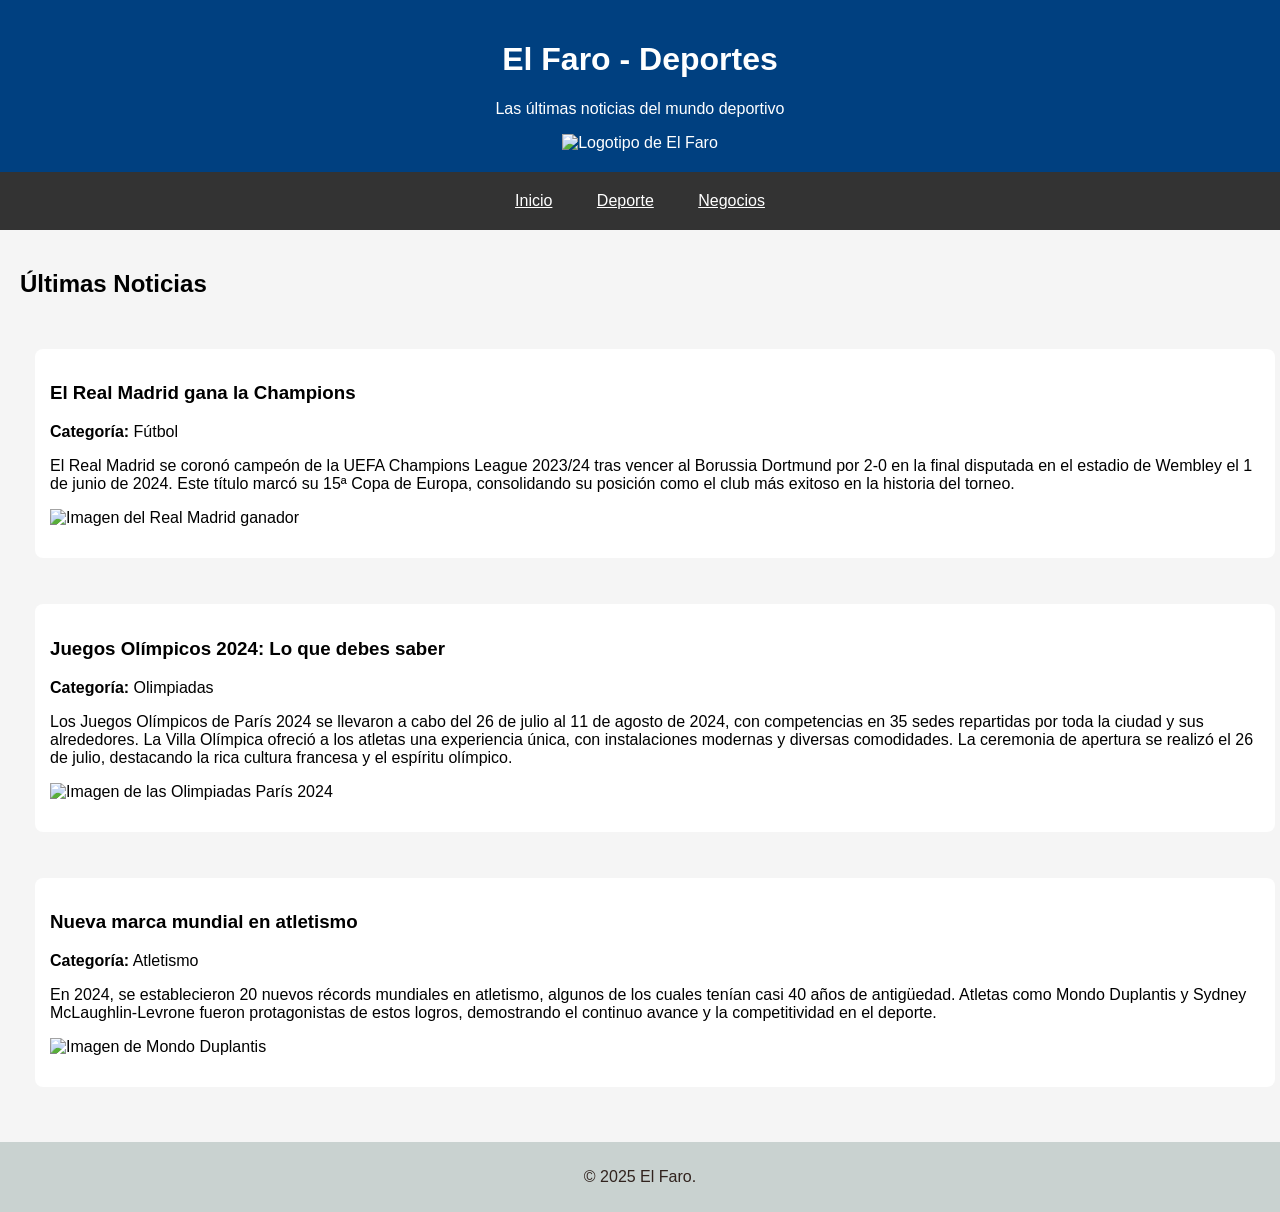
==== deporte.html @ deaec26c "Add files via upload" ====
<!DOCTYPE html>  
<html lang="es">  
<head>  
    <meta charset="UTF-8">  
    <meta name="viewport" content="width=device-width, initial-scale=1.0">  
    <title>El Faro - Deportes</title>  
    <!-- Vincula la tipografía de Google Fonts -->  
    <link rel="preconnect" href="https://fonts.googleapis.com">
    <link rel="preconnect" href="https://fonts.gstatic.com" crossorigin>
    <link href="https://fonts.googleapis.com/css2?family=Ubuntu&display=swap" rel="stylesheet">  
    <link rel="stylesheet" href="styles.css"> <!-- Vinculación del archivo CSS externo -->  
</head>  

<body>

    <header>
        <h1>El Faro - Deportes</h1>
        <p>Las últimas noticias del mundo deportivo</p>
        <img src="C:\Users\esteb\OneDrive\Escritorio\Sitio web\public\images\logo.png" alt="Logotipo de El Faro" width="100">
    </header>

    <nav>
        <a href="index.html">Inicio</a>
        <a href="deporte.html">Deporte</a>
        <a href="negocios.html">Negocios</a>
    </nav>

    <main>
        <h2>Últimas Noticias</h2>

        <div class="article">  
            <h3>El Real Madrid gana la Champions</h3>  
            <p><strong>Categoría:</strong> Fútbol</p>  
            <p>El Real Madrid se coronó campeón de la UEFA Champions League 2023/24 tras vencer al Borussia Dortmund por 2-0 en la final disputada en el estadio de Wembley el 1 de junio de 2024. 
                Este título marcó su 15ª Copa de Europa, consolidando su posición como el club más exitoso en la historia del torneo.</p>
            <img src="C:\Users\esteb\OneDrive\Escritorio\Sitio web\public\images\Real_Madrid.jpg" alt="Imagen del Real Madrid ganador" style="width:100%; height:auto; margin-bottom: 1rem;">
        </div>  
        
        <div class="article">  
            <h3>Juegos Olímpicos 2024: Lo que debes saber</h3>  
            <p><strong>Categoría:</strong> Olimpiadas</p>  
            <p>Los Juegos Olímpicos de París 2024 se llevaron a cabo del 26 de julio al 11 de agosto de 2024, con competencias en 35 sedes repartidas por toda la ciudad y sus alrededores. La Villa 
                Olímpica ofreció a los atletas una experiencia única, con instalaciones modernas y diversas comodidades. La ceremonia de apertura se realizó el 26 de julio, destacando la rica cultura 
                francesa y el espíritu olímpico.</p>  
            <img src="C:\Users\esteb\OneDrive\Escritorio\Sitio web\public\images\Juegos_Olimpicos.avif" alt="Imagen de las Olimpiadas París 2024"style="width:100%; height:auto; margin-bottom: 1rem;">
        </div>  

        <div class="article">  
            <h3>Nueva marca mundial en atletismo</h3>  
            <p><strong>Categoría:</strong> Atletismo</p>  
            <p>En 2024, se establecieron 20 nuevos récords mundiales en atletismo, algunos de los cuales tenían casi 40 años de antigüedad. Atletas como Mondo Duplantis y Sydney McLaughlin-Levrone 
                fueron protagonistas de estos logros, demostrando el continuo avance y la competitividad en el deporte.</p>  
            <img src="C:\Users\esteb\OneDrive\Escritorio\Sitio web\public\images\Atleta.jpg" alt="Imagen de Mondo Duplantis" style="width:100%; height:auto; margin-bottom: 1rem;">
        </div>  
    </main>

    <footer>
        <p>&copy; 2025 El Faro.</p>
    </footer>

    <style>  

        main {
            display: flex;
            flex-direction: column;
            gap: 1rem; /* Espacio entre artículos */
        }

        .article {
            display: block;
            width: 100%;
        }

        /* Definición de la fuente personalizada */  
        @font-face {  
            font-family: 'Roboto';  
            src: url('Fuente/Ubuntu-Bold.ttf') format('truetype'); /* Reemplaza con tu archivo */  
        }  

        /* Estilos globales */  
        body {  
            font-family: 'Roboto', sans-serif; /* Aplica la fuente */  
            background-color: #f5f5f5; /* Fondo gris */  
            margin: 0;  
            padding: 0;  
        }  

        /* Estilos del encabezado */  
        header {  
            background-color: #004080; /* Color de fondo del header */  
            color: white; /* Color de texto */  
            text-align: center; /* Centra el texto */  
            padding: 20px; /* Espaciado interno */  
        }  

        /* Estilos del menú de navegación */  
        nav {  
            background-color: #333; /* Color de fondo del nav */  
            text-align: center; /* Centra el contenido */  
            padding: 10px; /* Espaciado interno */  
        }  

        nav a {  
            color: white; /* Color de los enlaces */  
            text-decoration: underline; /* Subrayado por defecto */  
            padding: 10px 20px; /* Espaciado interno */  
            display: inline-block; /* Alineación en línea */  
        }  

        nav a:hover {  
            background-color: #575757; /* Color de fondo al pasar el mouse */  
            font-weight: bold; /* Texto en negrita al hacer hover */  
            text-decoration: none; /* Quita subrayado al hacer hover */  
        }  

        /* Estilos del área principal */  
        main {  
            padding: 20px; /* Espaciado interno */  
            display: flex; /* Usando Flexbox para disposición */  
            flex-wrap: wrap; /* Permite que los elementos se ajusten */  
            justify-content: space-between; /* Espaciado entre items */  
        }  

        /* Estilos para los bloques de artículos */  
        .article {  
            background-color: white; /* Color de fondo blanco para los artículos */  
            margin: 15px; /* Margen entre artículos */  
            padding: 15px; /* Espaciado interno */  
            border-radius: 8px; /* Bordes redondeados */  
            flex: 1 0 30%; /* Artículos ocupan el 30% del ancho */  
            transition: background-color 0.3s ease, color 0.3s ease; /* Transición suave */  
        }  

        /* Efecto hover para artículos */  
        .article:hover {  
            background-color: black; /* Fondo negro al pasar el mouse */  
            color: white; /* Texto blanco al pasar el mouse */  
        }  

        /* Estilos del pie de página */  
        footer {  
            background-color: #c9d2d0; /* Color de fondo del footer */  
            color: #31231e; /* Color de texto del footer */  
            text-align: center; /* Centra el texto */  
            padding: 10px; /* Espaciado interno */  
            margin-top: 20px; /* Margen superior */  
        }  

        /* Responsividad usando media queries */  
        @media (max-width: 768px) {  
            .article {  
                flex: 1 0 100%; /* Bloques de artículos ocupan toda la columna en pantallas pequeñas */  
            }  
        }  

        /* Estilo para enlaces */  
        nav a {  
            transition: none; /* Sin transición por defecto */  
        }  

        /* Aero estilos para enlaces en el footer */  
        footer a {  
            color: inherit; /* Hereda el color del texto */  
            text-decoration: underline; /* Subrayado por defecto */  
        }  

        footer a:hover {  
            text-decoration: none; /* Quita el subrayado al pasar el mouse */  
            font-weight: bold; /* Negrita al hacer hover */  
        }  
    </style>  

</body>
</html>
---- styles.css ----
/* Definición de la fuente personalizada utilizando Google Fonts */  
/* Si has descargado una fuente, reemplaza el siguiente @font-face con la ruta correspondiente */  
@font-face {  
    font-family: 'Roboto';  
    src: url('Fuente/Ubuntu-Bold.ttf') format('truetype'); /* Actualiza según tu archivo */  
}  

/* Estilos globales */  
body {  
    font-family: 'Roboto', sans-serif; /* Aplica la fuente */  
    background-color: #f5f5f5; /* Fondo gris */  
    margin: 0;  
    padding: 0;  
    overflow-x: hidden;
}

* {
    box-sizing: border-box;
}

/* Estilos del encabezado */  
header {  
    background-color: #004080; /* Color de fondo del header */  
    color: white; /* Color de texto */  
    text-align: center; /* Centra el texto */  
    padding: 20px; /* Espaciado interno */  
}  

/* Estilos del menú de navegación */  
nav {  
    background-color: #333; /* Color de fondo del nav */  
    text-align: center; /* Centra el contenido */  
    padding: 10px; /* Espaciado interno */  
}  

nav a {  
    color: white; /* Color de los enlaces */  
    text-decoration: underline; /* Subrayado por defecto */  
    padding: 10px 20px; /* Espaciado interno */  
    display: inline-block; /* Alineación en línea */  
}  

nav a:hover {  
    background-color: #575757; /* Color de fondo al pasar el mouse */  
    font-weight: bold; /* Texto en negrita al hacer hover */  
    text-decoration: none; /* Quita subrayado al hacer hover */  
}  

/* Estilos del área principal */  
main {  
    padding: 20px; /* Espaciado interno */  
    display: flex; /* Usando Flexbox para disposición */  
    flex-wrap: wrap; /* Permite que los elementos se ajusten */  
    justify-content: space-between; /* Espaciado entre items */  
}  

/* Estilos para los bloques de artículos */  
.article {  
    background-color: white; /* Color de fondo blanco para los artículos */  
    margin: 15px; /* Margen entre artículos */  
    padding: 15px; /* Espaciado interno */  
    border-radius: 8px; /* Bordes redondeados */  
    flex: 1 0 30%; /* Artículos ocupan el 30% del ancho */  
    transition: background-color 0.3s ease, color 0.3s ease; /* Transición suave */  
}  

/* Efecto hover para artículos */  
.article:hover {  
    background-color: black; /* Fondo negro al pasar el mouse */  
    color: white; /* Texto blanco al pasar el mouse */  
}  

/* Estilos del pie de página */  
footer {  
    background-color: #c9d2d0; /* Color de fondo del footer */  
    color: #31231e; /* Color de texto del footer */  
    text-align: center; /* Centra el texto */  
    padding: 10px; /* Espaciado interno */  
    margin-top: 20px; /* Margen superior */  
}  

/* Tamaño del audio */ 
.responsive-audio {
    width: 100%;
    max-width: 600px;
    display: block;
    margin: 0 auto;
}

/* Tamaño del video */ 
.responsive-video {
    width: 100%;
    height: auto;
    max-width: 100%;
    display: block;
    margin: 0 auto;
}

/* Responsividad usando media queries */  
@media (max-width: 768px) {  
    .article {  
        flex: 1 0 100%; /* Bloques de artículos ocupan toda la columna en pantallas pequeñas */  
    }  
}  

/* Estilo para enlaces */  
nav a {  
    transition: none; /* Sin transición por defecto */  
}  

/* Aero estilos para enlaces en el footer */  
footer a {  
    color: inherit; /* Hereda el color del texto */  
    text-decoration: underline; /* Subrayado por defecto */  
}  

footer a:hover {  
    text-decoration: none; /* Quita el subrayado al pasar el mouse */  
    font-weight: bold; /* Negrita al hacer hover */  
}
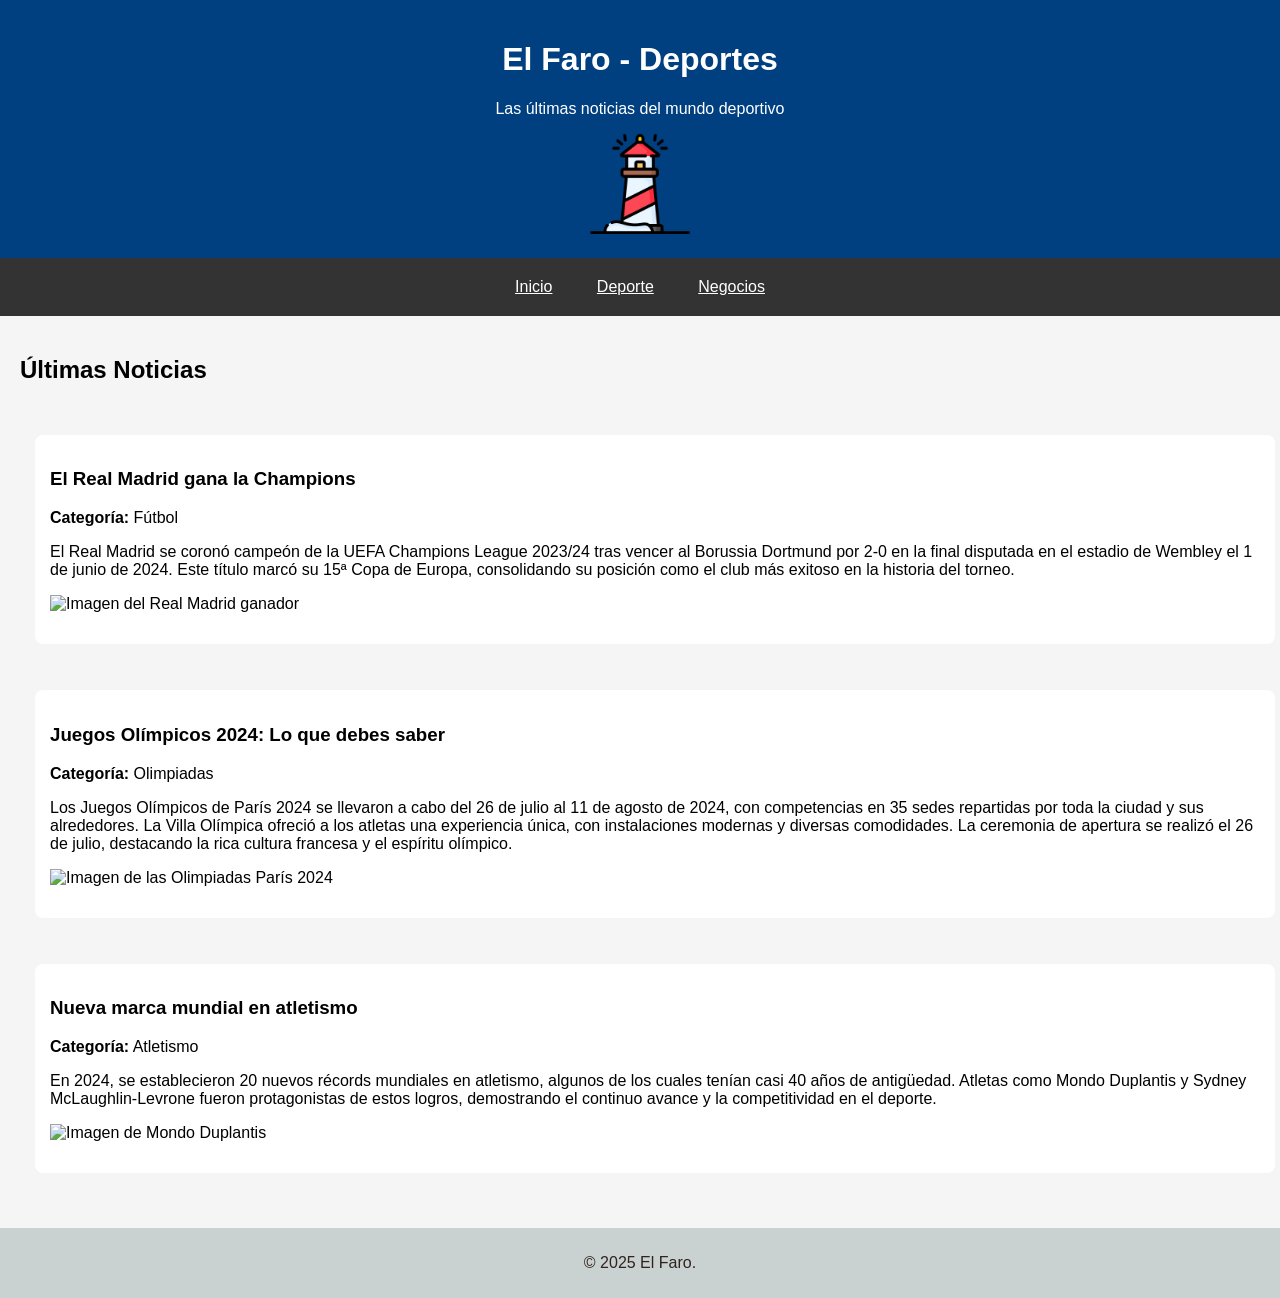
==== commit 1e082ade: "deporte.html" ====
--- a/deporte.html
+++ b/deporte.html
@@ -16,7 +16,7 @@
     <header>
         <h1>El Faro - Deportes</h1>
         <p>Las últimas noticias del mundo deportivo</p>
-        <img src="C:\Users\esteb\OneDrive\Escritorio\Sitio web\public\images\logo.png" alt="Logotipo de El Faro" width="100">
+        <img src="logo.png" alt="Logotipo de El Faro" width="100">
     </header>
 
     <nav>
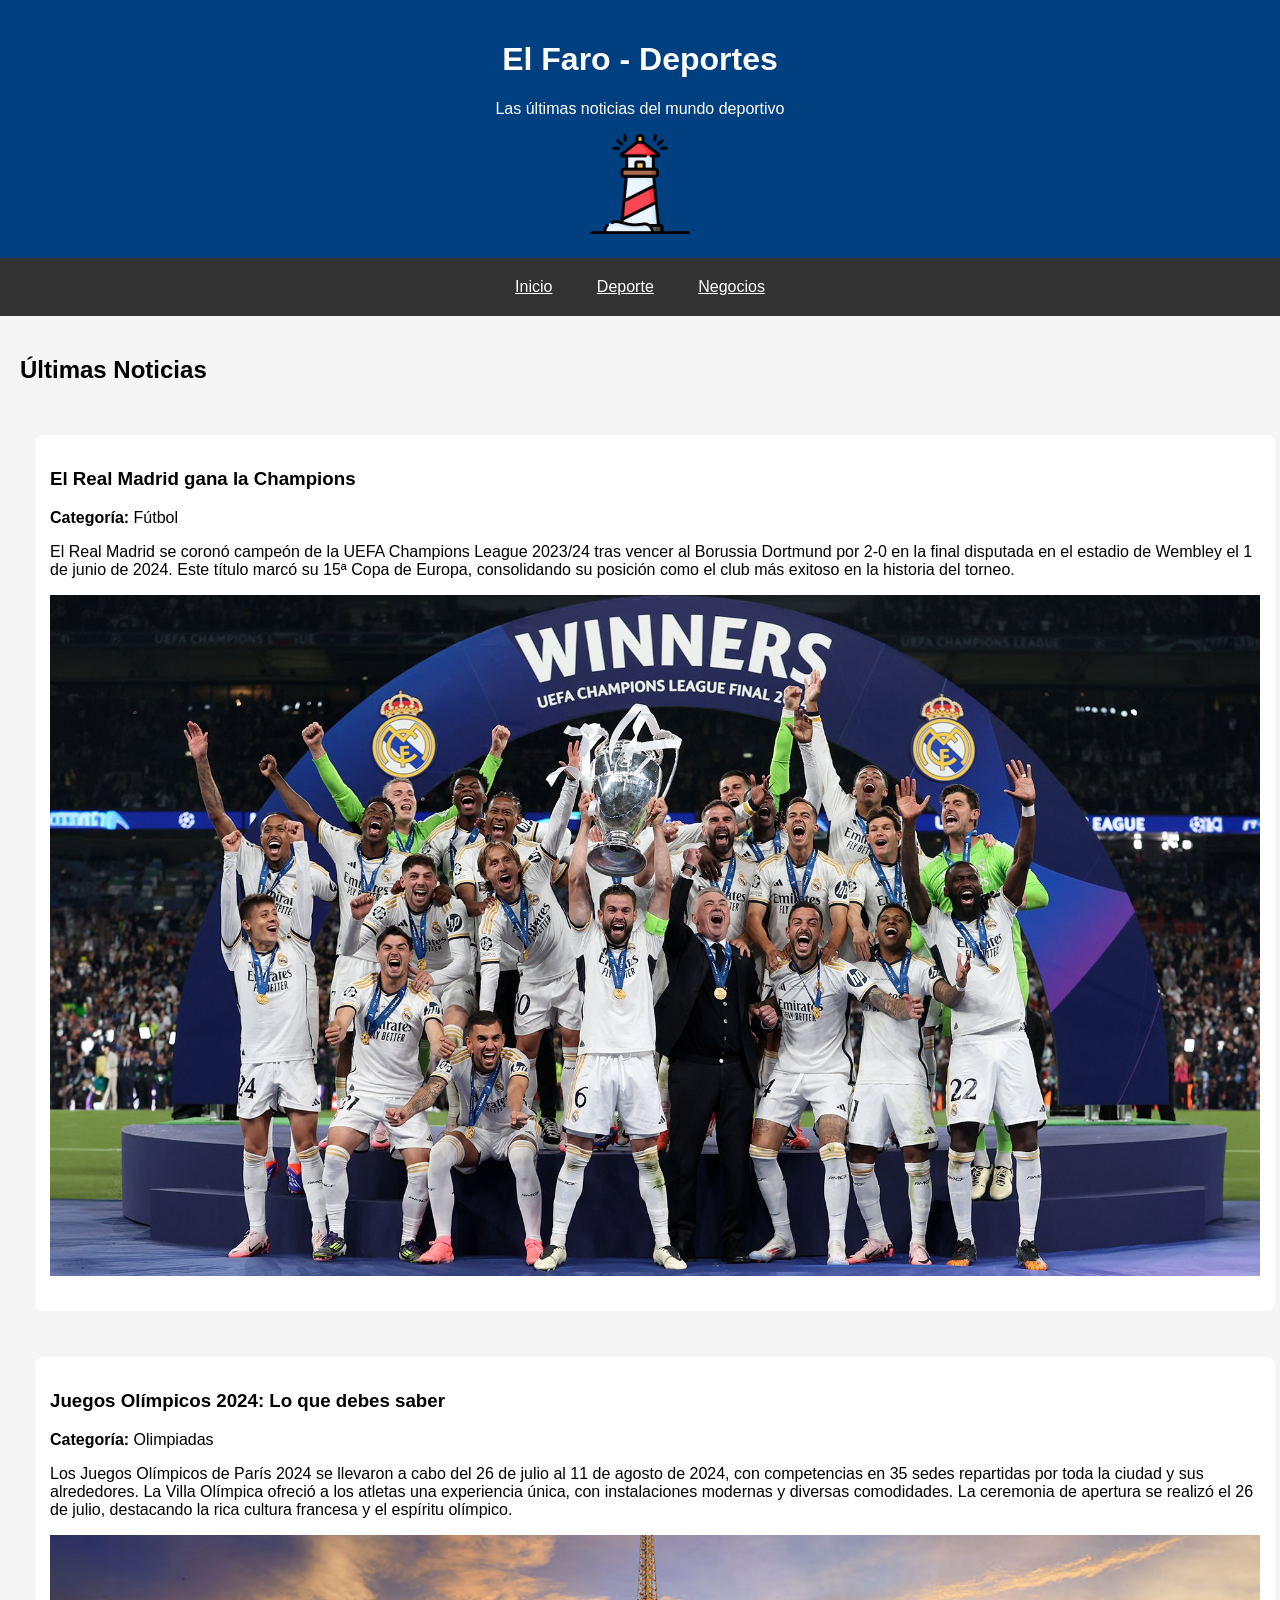
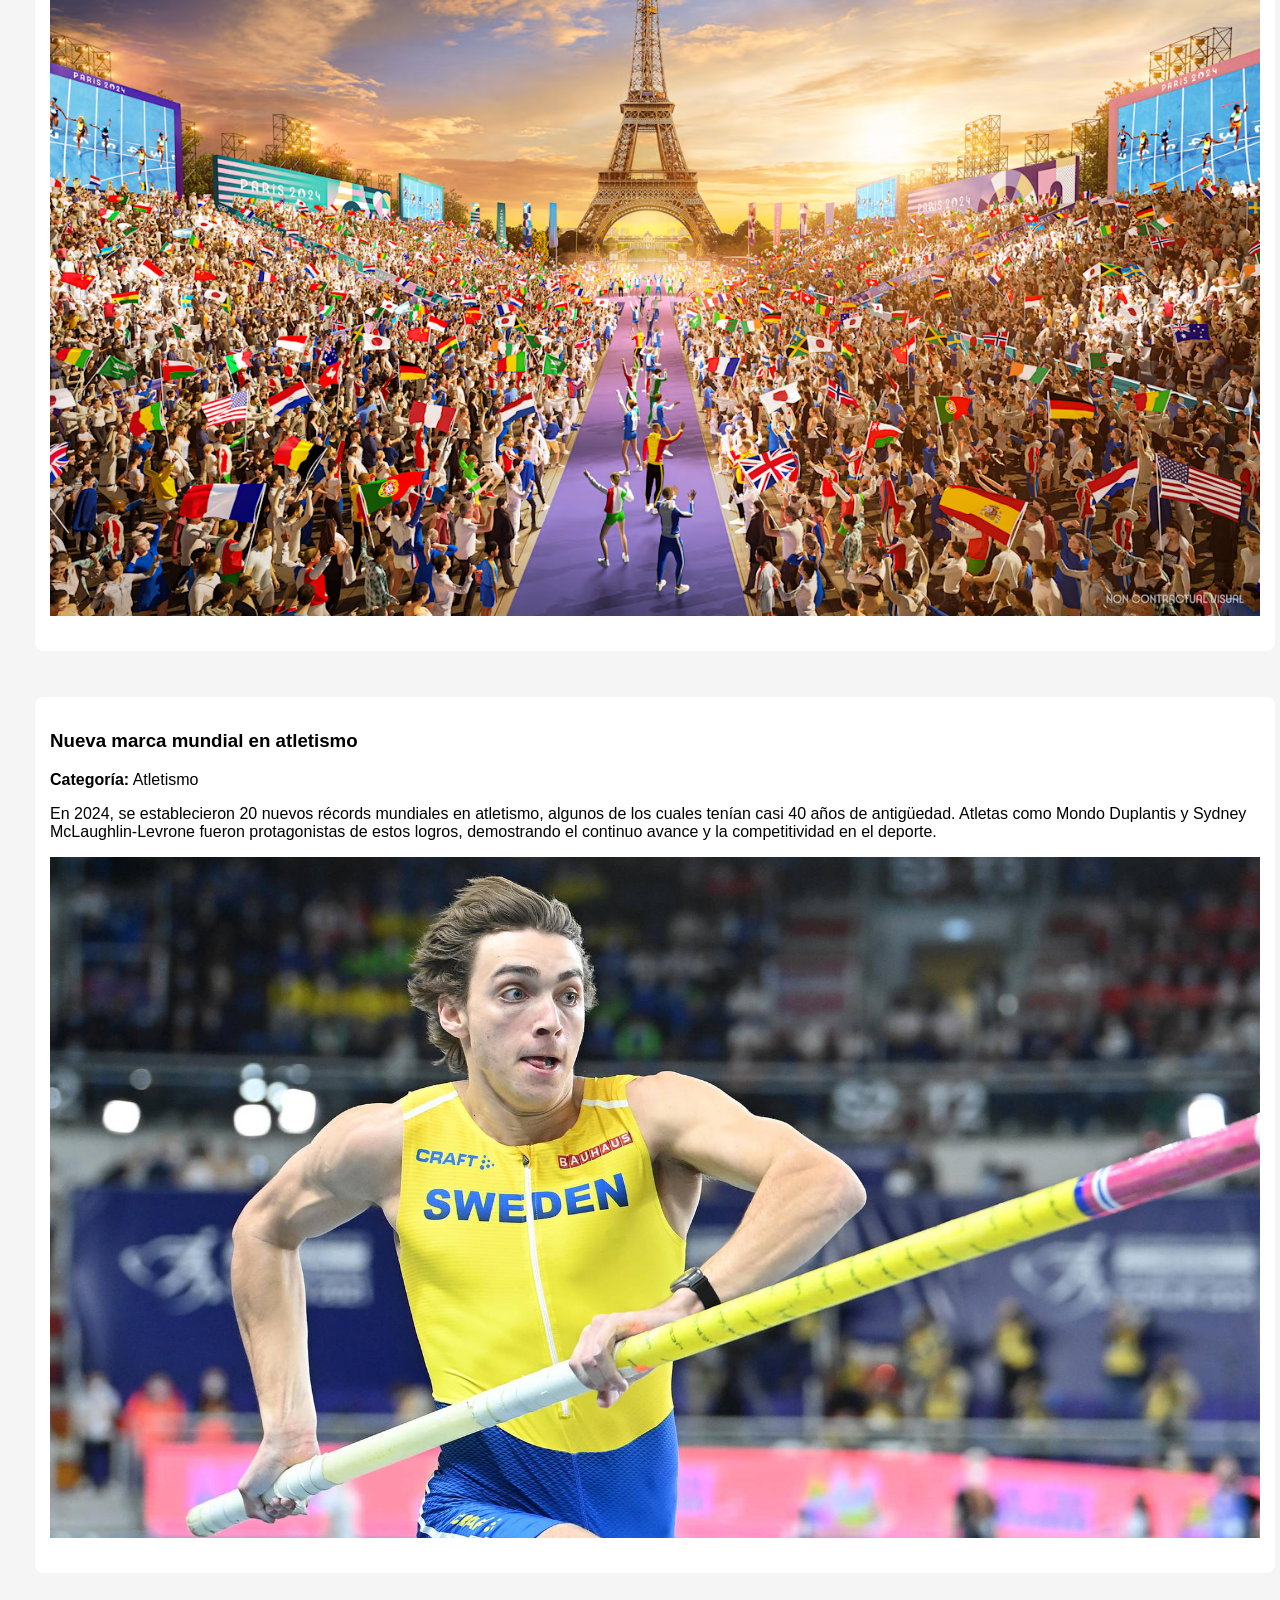
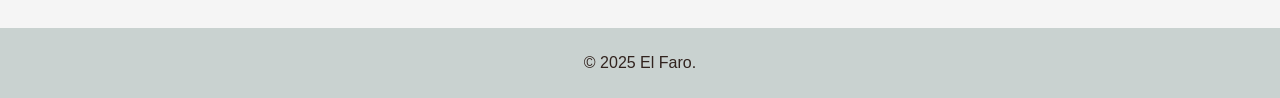
==== commit e192b15c: "Update deporte.html" ====
--- a/deporte.html
+++ b/deporte.html
@@ -33,7 +33,7 @@
             <p><strong>Categoría:</strong> Fútbol</p>  
             <p>El Real Madrid se coronó campeón de la UEFA Champions League 2023/24 tras vencer al Borussia Dortmund por 2-0 en la final disputada en el estadio de Wembley el 1 de junio de 2024. 
                 Este título marcó su 15ª Copa de Europa, consolidando su posición como el club más exitoso en la historia del torneo.</p>
-            <img src="C:\Users\esteb\OneDrive\Escritorio\Sitio web\public\images\Real_Madrid.jpg" alt="Imagen del Real Madrid ganador" style="width:100%; height:auto; margin-bottom: 1rem;">
+            <img src="Real_Madrid.jpg" alt="Imagen del Real Madrid ganador" style="width:100%; height:auto; margin-bottom: 1rem;">
         </div>  
         
         <div class="article">  
@@ -42,7 +42,7 @@
             <p>Los Juegos Olímpicos de París 2024 se llevaron a cabo del 26 de julio al 11 de agosto de 2024, con competencias en 35 sedes repartidas por toda la ciudad y sus alrededores. La Villa 
                 Olímpica ofreció a los atletas una experiencia única, con instalaciones modernas y diversas comodidades. La ceremonia de apertura se realizó el 26 de julio, destacando la rica cultura 
                 francesa y el espíritu olímpico.</p>  
-            <img src="C:\Users\esteb\OneDrive\Escritorio\Sitio web\public\images\Juegos_Olimpicos.avif" alt="Imagen de las Olimpiadas París 2024"style="width:100%; height:auto; margin-bottom: 1rem;">
+            <img src="Juegos_Olimpicos.avif" alt="Imagen de las Olimpiadas París 2024"style="width:100%; height:auto; margin-bottom: 1rem;">
         </div>  
 
         <div class="article">  
@@ -50,7 +50,7 @@
             <p><strong>Categoría:</strong> Atletismo</p>  
             <p>En 2024, se establecieron 20 nuevos récords mundiales en atletismo, algunos de los cuales tenían casi 40 años de antigüedad. Atletas como Mondo Duplantis y Sydney McLaughlin-Levrone 
                 fueron protagonistas de estos logros, demostrando el continuo avance y la competitividad en el deporte.</p>  
-            <img src="C:\Users\esteb\OneDrive\Escritorio\Sitio web\public\images\Atleta.jpg" alt="Imagen de Mondo Duplantis" style="width:100%; height:auto; margin-bottom: 1rem;">
+            <img src="Atleta.jpg" alt="Imagen de Mondo Duplantis" style="width:100%; height:auto; margin-bottom: 1rem;">
         </div>  
     </main>
 
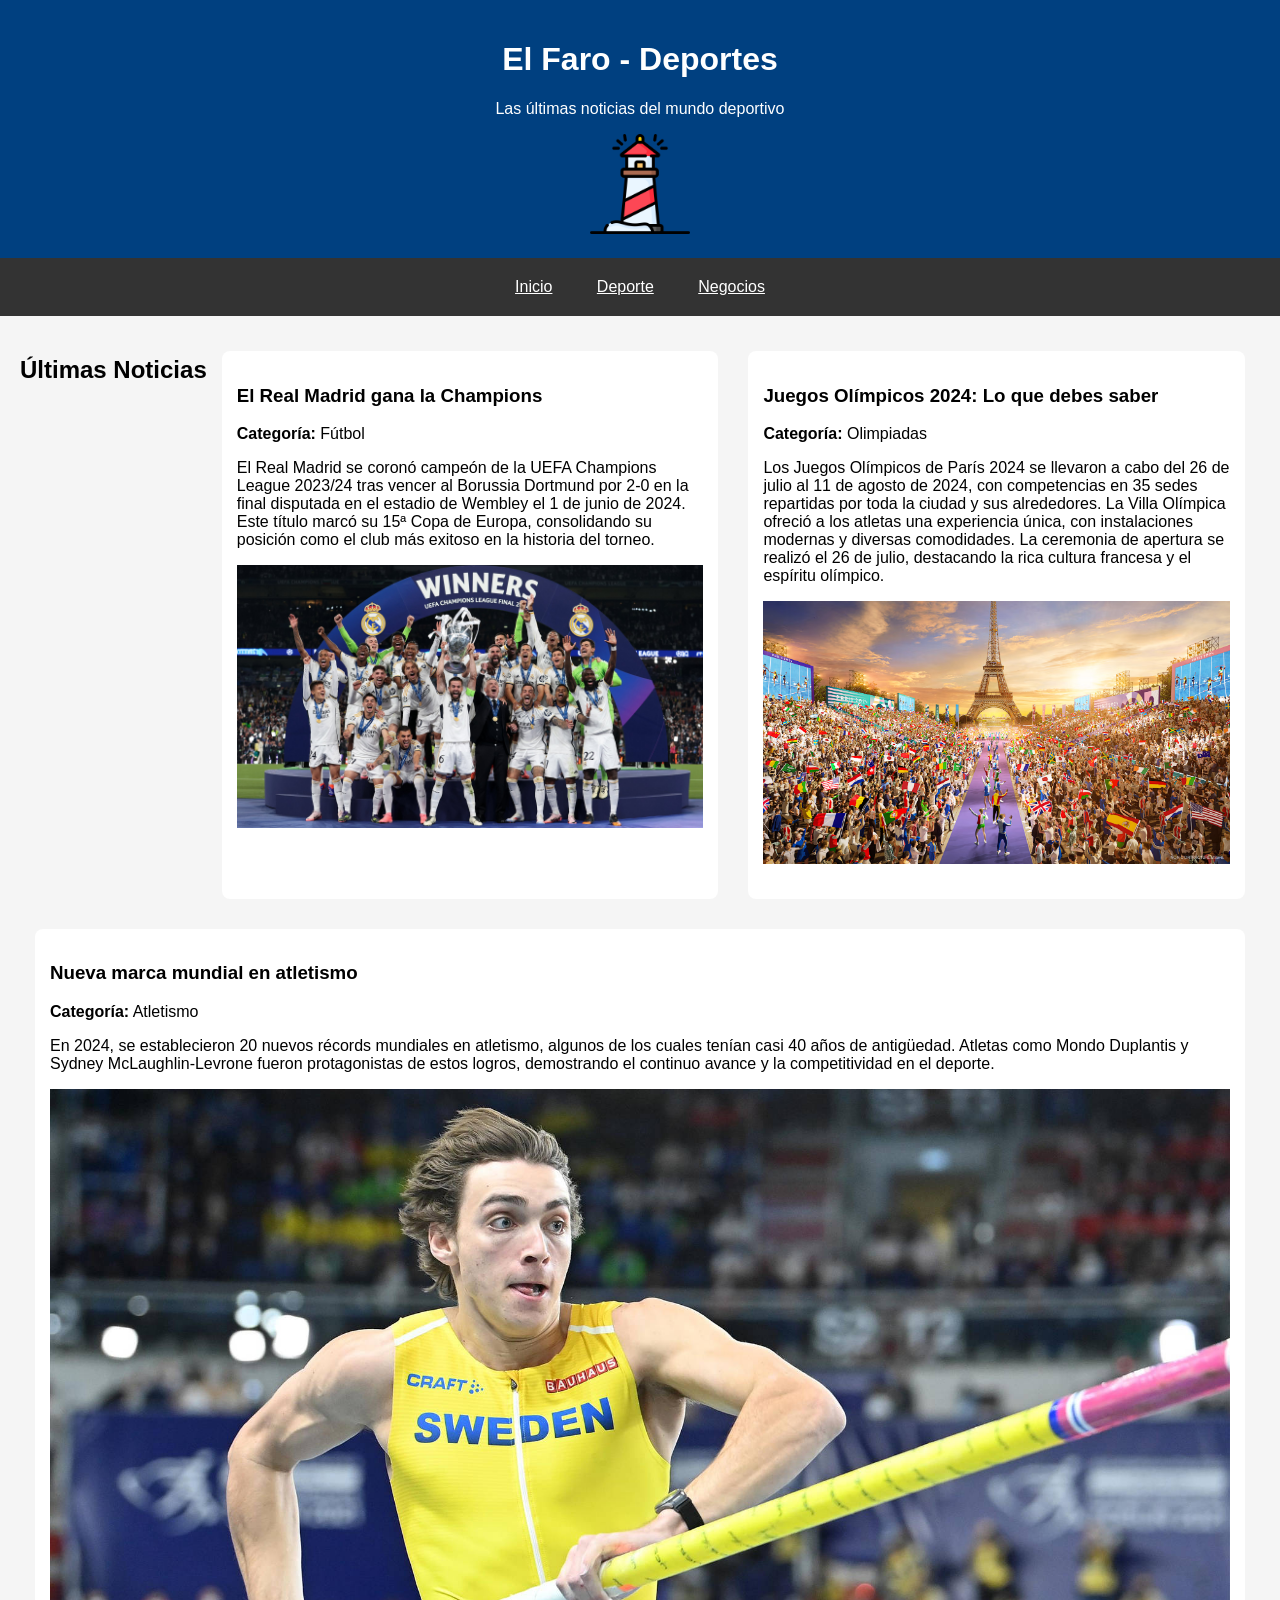
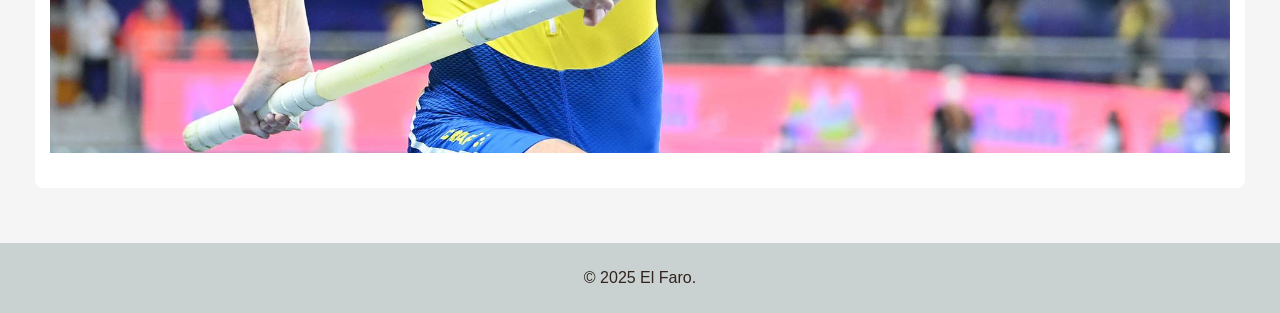
==== commit 8d502900: "Update deporte.html" ====
--- a/deporte.html
+++ b/deporte.html
@@ -3,11 +3,7 @@
 <head>  
     <meta charset="UTF-8">  
     <meta name="viewport" content="width=device-width, initial-scale=1.0">  
-    <title>El Faro - Deportes</title>  
-    <!-- Vincula la tipografía de Google Fonts -->  
-    <link rel="preconnect" href="https://fonts.googleapis.com">
-    <link rel="preconnect" href="https://fonts.gstatic.com" crossorigin>
-    <link href="https://fonts.googleapis.com/css2?family=Ubuntu&display=swap" rel="stylesheet">  
+    <title>El Faro - Deportes</title>
     <link rel="stylesheet" href="styles.css"> <!-- Vinculación del archivo CSS externo -->  
 </head>  
 
@@ -58,117 +54,5 @@
         <p>&copy; 2025 El Faro.</p>
     </footer>
 
-    <style>  
-
-        main {
-            display: flex;
-            flex-direction: column;
-            gap: 1rem; /* Espacio entre artículos */
-        }
-
-        .article {
-            display: block;
-            width: 100%;
-        }
-
-        /* Definición de la fuente personalizada */  
-        @font-face {  
-            font-family: 'Roboto';  
-            src: url('Fuente/Ubuntu-Bold.ttf') format('truetype'); /* Reemplaza con tu archivo */  
-        }  
-
-        /* Estilos globales */  
-        body {  
-            font-family: 'Roboto', sans-serif; /* Aplica la fuente */  
-            background-color: #f5f5f5; /* Fondo gris */  
-            margin: 0;  
-            padding: 0;  
-        }  
-
-        /* Estilos del encabezado */  
-        header {  
-            background-color: #004080; /* Color de fondo del header */  
-            color: white; /* Color de texto */  
-            text-align: center; /* Centra el texto */  
-            padding: 20px; /* Espaciado interno */  
-        }  
-
-        /* Estilos del menú de navegación */  
-        nav {  
-            background-color: #333; /* Color de fondo del nav */  
-            text-align: center; /* Centra el contenido */  
-            padding: 10px; /* Espaciado interno */  
-        }  
-
-        nav a {  
-            color: white; /* Color de los enlaces */  
-            text-decoration: underline; /* Subrayado por defecto */  
-            padding: 10px 20px; /* Espaciado interno */  
-            display: inline-block; /* Alineación en línea */  
-        }  
-
-        nav a:hover {  
-            background-color: #575757; /* Color de fondo al pasar el mouse */  
-            font-weight: bold; /* Texto en negrita al hacer hover */  
-            text-decoration: none; /* Quita subrayado al hacer hover */  
-        }  
-
-        /* Estilos del área principal */  
-        main {  
-            padding: 20px; /* Espaciado interno */  
-            display: flex; /* Usando Flexbox para disposición */  
-            flex-wrap: wrap; /* Permite que los elementos se ajusten */  
-            justify-content: space-between; /* Espaciado entre items */  
-        }  
-
-        /* Estilos para los bloques de artículos */  
-        .article {  
-            background-color: white; /* Color de fondo blanco para los artículos */  
-            margin: 15px; /* Margen entre artículos */  
-            padding: 15px; /* Espaciado interno */  
-            border-radius: 8px; /* Bordes redondeados */  
-            flex: 1 0 30%; /* Artículos ocupan el 30% del ancho */  
-            transition: background-color 0.3s ease, color 0.3s ease; /* Transición suave */  
-        }  
-
-        /* Efecto hover para artículos */  
-        .article:hover {  
-            background-color: black; /* Fondo negro al pasar el mouse */  
-            color: white; /* Texto blanco al pasar el mouse */  
-        }  
-
-        /* Estilos del pie de página */  
-        footer {  
-            background-color: #c9d2d0; /* Color de fondo del footer */  
-            color: #31231e; /* Color de texto del footer */  
-            text-align: center; /* Centra el texto */  
-            padding: 10px; /* Espaciado interno */  
-            margin-top: 20px; /* Margen superior */  
-        }  
-
-        /* Responsividad usando media queries */  
-        @media (max-width: 768px) {  
-            .article {  
-                flex: 1 0 100%; /* Bloques de artículos ocupan toda la columna en pantallas pequeñas */  
-            }  
-        }  
-
-        /* Estilo para enlaces */  
-        nav a {  
-            transition: none; /* Sin transición por defecto */  
-        }  
-
-        /* Aero estilos para enlaces en el footer */  
-        footer a {  
-            color: inherit; /* Hereda el color del texto */  
-            text-decoration: underline; /* Subrayado por defecto */  
-        }  
-
-        footer a:hover {  
-            text-decoration: none; /* Quita el subrayado al pasar el mouse */  
-            font-weight: bold; /* Negrita al hacer hover */  
-        }  
-    </style>  
-
 </body>
 </html>
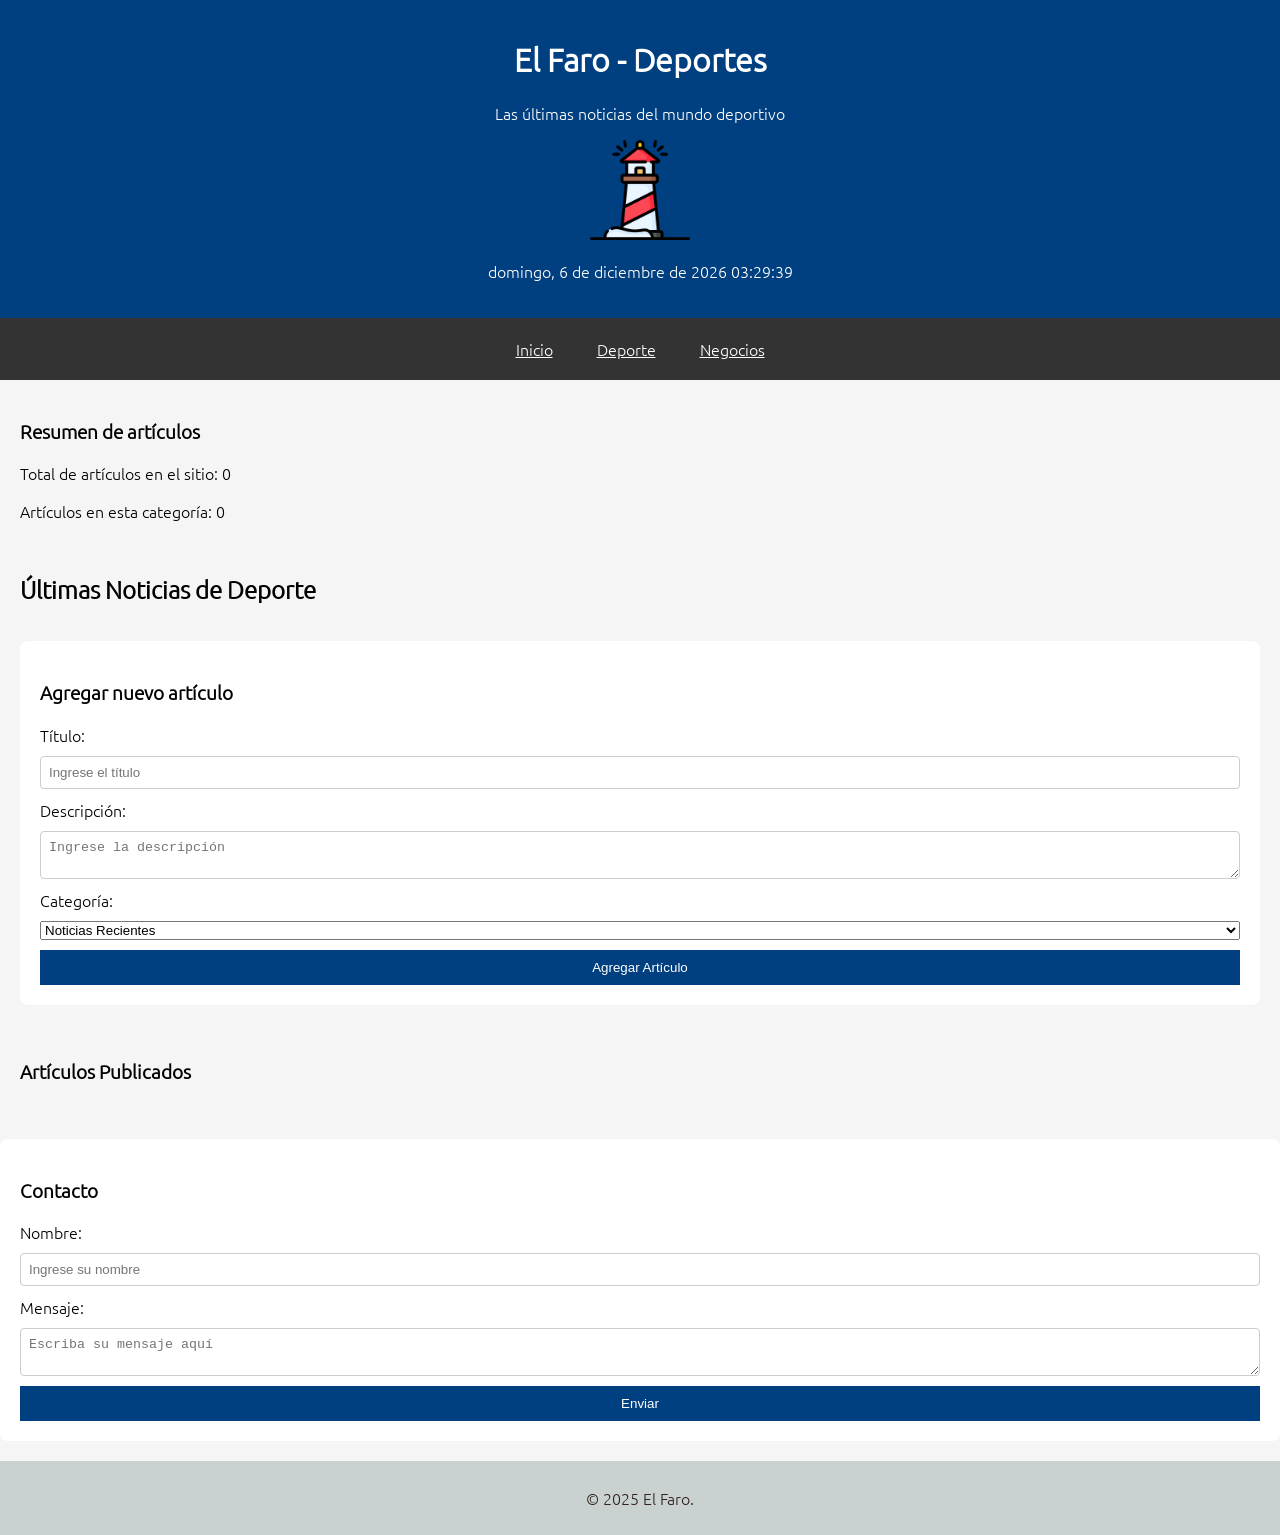
==== commit 185546d8: "Add files via upload" ====
--- a/deporte.html
+++ b/deporte.html
@@ -4,7 +4,8 @@
     <meta charset="UTF-8">  
     <meta name="viewport" content="width=device-width, initial-scale=1.0">  
     <title>El Faro - Deportes</title>
-    <link rel="stylesheet" href="styles.css"> <!-- Vinculación del archivo CSS externo -->  
+    <link rel="stylesheet" href="styles.css">
+    <script src="script.js"></script> 
 </head>  
 
 <body>
@@ -13,6 +14,7 @@
         <h1>El Faro - Deportes</h1>
         <p>Las últimas noticias del mundo deportivo</p>
         <img src="logo.png" alt="Logotipo de El Faro" width="100">
+        <p id="fecha-hora"></p> 
     </header>
 
     <nav>
@@ -22,37 +24,86 @@
     </nav>
 
     <main>
-        <h2>Últimas Noticias</h2>
+                
+        <section id="contador-articulos">
+            <h3>Resumen de artículos</h3>
+            <p>Total de artículos en el sitio: <span id="total-articulos">0</span></p>
+            <p>Artículos en esta categoría: <span id="categoria-articulos">0</span></p>
+        </section>
 
-        <div class="article">  
-            <h3>El Real Madrid gana la Champions</h3>  
-            <p><strong>Categoría:</strong> Fútbol</p>  
-            <p>El Real Madrid se coronó campeón de la UEFA Champions League 2023/24 tras vencer al Borussia Dortmund por 2-0 en la final disputada en el estadio de Wembley el 1 de junio de 2024. 
-                Este título marcó su 15ª Copa de Europa, consolidando su posición como el club más exitoso en la historia del torneo.</p>
-            <img src="Real_Madrid.jpg" alt="Imagen del Real Madrid ganador" style="width:100%; height:auto; margin-bottom: 1rem;">
-        </div>  
+        <h2>Últimas Noticias de Deporte</h2>
+
+        <section id="nuevo-articulo">
+            <h3>Agregar nuevo artículo</h3>
+            <form id="formulario-articulo">
+                <label for="titulo">Título:</label>
+                <input type="text" id="titulo" placeholder="Ingrese el título" required>
+                
+                <label for="descripcion">Descripción:</label>
+                <textarea id="descripcion" placeholder="Ingrese la descripción" required></textarea>
+                
+                <label for="categoria">Categoría:</label>
+                <select id="categoria" required>
+                    <option value="index.html">Noticias Recientes</option>
+                    <option value="deporte.html">Deportes</option>
+                    <option value="negocios.html">Negocios</option>
+                </select>
+
+                <button type="submit">Agregar Artículo</button>
+            </form>
+        </section>
         
-        <div class="article">  
-            <h3>Juegos Olímpicos 2024: Lo que debes saber</h3>  
-            <p><strong>Categoría:</strong> Olimpiadas</p>  
-            <p>Los Juegos Olímpicos de París 2024 se llevaron a cabo del 26 de julio al 11 de agosto de 2024, con competencias en 35 sedes repartidas por toda la ciudad y sus alrededores. La Villa 
-                Olímpica ofreció a los atletas una experiencia única, con instalaciones modernas y diversas comodidades. La ceremonia de apertura se realizó el 26 de julio, destacando la rica cultura 
-                francesa y el espíritu olímpico.</p>  
-            <img src="Juegos_Olimpicos.avif" alt="Imagen de las Olimpiadas París 2024"style="width:100%; height:auto; margin-bottom: 1rem;">
-        </div>  
+        <h3>Artículos Publicados</h3>
+        <div id="contenedor-articulos">
 
-        <div class="article">  
-            <h3>Nueva marca mundial en atletismo</h3>  
-            <p><strong>Categoría:</strong> Atletismo</p>  
-            <p>En 2024, se establecieron 20 nuevos récords mundiales en atletismo, algunos de los cuales tenían casi 40 años de antigüedad. Atletas como Mondo Duplantis y Sydney McLaughlin-Levrone 
-                fueron protagonistas de estos logros, demostrando el continuo avance y la competitividad en el deporte.</p>  
-            <img src="Atleta.jpg" alt="Imagen de Mondo Duplantis" style="width:100%; height:auto; margin-bottom: 1rem;">
-        </div>  
+        </div> 
+                
     </main>
+
+    <section id="contacto">
+        <h3>Contacto</h3>
+        <form id="formulario-contacto">
+            <label for="nombre">Nombre:</label>
+            <input type="text" id="nombre" placeholder="Ingrese su nombre" required>
+    
+            <label for="mensaje">Mensaje:</label>
+            <textarea id="mensaje" placeholder="Escriba su mensaje aquí" required></textarea>
+    
+            <button type="submit">Enviar</button>
+        </form>
+    </section>
+    
+    <div id="mensaje-confirmacion" style="display: none; color: green;">
+        <p>¡Gracias por tu mensaje! Nos pondremos en contacto contigo pronto.</p>
+    </div>
 
     <footer>
         <p>&copy; 2025 El Faro.</p>
     </footer>
 
+    <script>
+        document.addEventListener("DOMContentLoaded", function() {
+            const contenedorArticulos = document.getElementById("contenedor-articulos");
+            const categoria = window.location.pathname.split("/").pop(); // Obtiene el nombre del archivo actual
+    
+            const articulosGuardados = JSON.parse(localStorage.getItem(categoria)) || [];
+    
+            articulosGuardados.forEach(articulo => {
+                const nuevoArticulo = document.createElement("div");
+                nuevoArticulo.classList.add("article");
+    
+                const tituloElemento = document.createElement("h3");
+                tituloElemento.textContent = articulo.titulo;
+    
+                const descripcionElemento = document.createElement("p");
+                descripcionElemento.innerHTML = articulo.descripcion.replace(/\n/g, "<br>");
+    
+                nuevoArticulo.appendChild(tituloElemento);
+                nuevoArticulo.appendChild(descripcionElemento);
+                contenedorArticulos.appendChild(nuevoArticulo);
+            });
+        });
+    </script>
+
 </body>
 </html>
--- a/styles.css
+++ b/styles.css
@@ -1,22 +1,16 @@
-/* Definición de la fuente personalizada utilizando Google Fonts */  
-/* Si has descargado una fuente, reemplaza el siguiente @font-face con la ruta correspondiente */  
+/* Definición de la fuente personalizada utilizando Google Fonts */ 
 @font-face {  
-    font-family: 'Roboto';  
-    src: url('Fuente/Ubuntu-Bold.ttf') format('truetype'); /* Actualiza según tu archivo */  
+    font-family: 'UbuntuLight';  
+    src: url('UbuntuLight.ttf') format('truetype'); /* Actualiza según tu archivo */  
 }  
 
 /* Estilos globales */  
 body {  
-    font-family: 'Roboto', sans-serif; /* Aplica la fuente */  
+    font-family: 'UbuntuLight', sans-serif; /* Aplica la fuente */  
     background-color: #f5f5f5; /* Fondo gris */  
     margin: 0;  
     padding: 0;  
-    overflow-x: hidden;
-}
-
-* {
-    box-sizing: border-box;
-}
+}  
 
 /* Estilos del encabezado */  
 header {  
@@ -52,6 +46,8 @@
     display: flex; /* Usando Flexbox para disposición */  
     flex-wrap: wrap; /* Permite que los elementos se ajusten */  
     justify-content: space-between; /* Espaciado entre items */  
+    flex-direction: column;
+    gap: 1rem; /* Espacio entre artículos */
 }  
 
 /* Estilos para los bloques de artículos */  
@@ -62,6 +58,8 @@
     border-radius: 8px; /* Bordes redondeados */  
     flex: 1 0 30%; /* Artículos ocupan el 30% del ancho */  
     transition: background-color 0.3s ease, color 0.3s ease; /* Transición suave */  
+    display: block;
+    width: 100%;
 }  
 
 /* Efecto hover para artículos */  
@@ -78,23 +76,6 @@
     padding: 10px; /* Espaciado interno */  
     margin-top: 20px; /* Margen superior */  
 }  
-
-/* Tamaño del audio */ 
-.responsive-audio {
-    width: 100%;
-    max-width: 600px;
-    display: block;
-    margin: 0 auto;
-}
-
-/* Tamaño del video */ 
-.responsive-video {
-    width: 100%;
-    height: auto;
-    max-width: 100%;
-    display: block;
-    margin: 0 auto;
-}
 
 /* Responsividad usando media queries */  
 @media (max-width: 768px) {  
@@ -117,4 +98,80 @@
 footer a:hover {  
     text-decoration: none; /* Quita el subrayado al pasar el mouse */  
     font-weight: bold; /* Negrita al hacer hover */  
-}  +}  
+
+* {
+    box-sizing: border-box;
+  }
+
+
+  #nuevo-articulo {
+    background-color: #fff;
+    padding: 20px;
+    border-radius: 8px;
+    margin-bottom: 20px;
+}
+
+#formulario-articulo {
+    display: flex;
+    flex-direction: column;
+    gap: 10px;
+}
+
+#formulario-articulo input, #formulario-articulo textarea {
+    width: 100%;
+    padding: 8px;
+    border: 1px solid #ccc;
+    border-radius: 4px;
+}
+
+#formulario-articulo button {
+    background-color: #004080;
+    color: white;
+    padding: 10px;
+    border: none;
+    cursor: pointer;
+}
+
+#formulario-articulo button:hover {
+    background-color: #003366;
+}
+
+#contacto {
+    background-color: #fff;
+    padding: 20px;
+    border-radius: 8px;
+    margin-bottom: 20px;
+}
+
+#formulario-contacto {
+    display: flex;
+    flex-direction: column;
+    gap: 10px;
+}
+
+#formulario-contacto input,
+#formulario-contacto textarea {
+    width: 100%;
+    padding: 8px;
+    border: 1px solid #ccc;
+    border-radius: 4px;
+}
+
+#formulario-contacto button {
+    background-color: #004080;
+    color: white;
+    padding: 10px;
+    border: none;
+    cursor: pointer;
+}
+
+#formulario-contacto button:hover {
+    background-color: #003366;
+}
+
+#mensaje-confirmacion {
+    text-align: center;
+    font-size: 16px;
+    font-weight: bold;
+}
